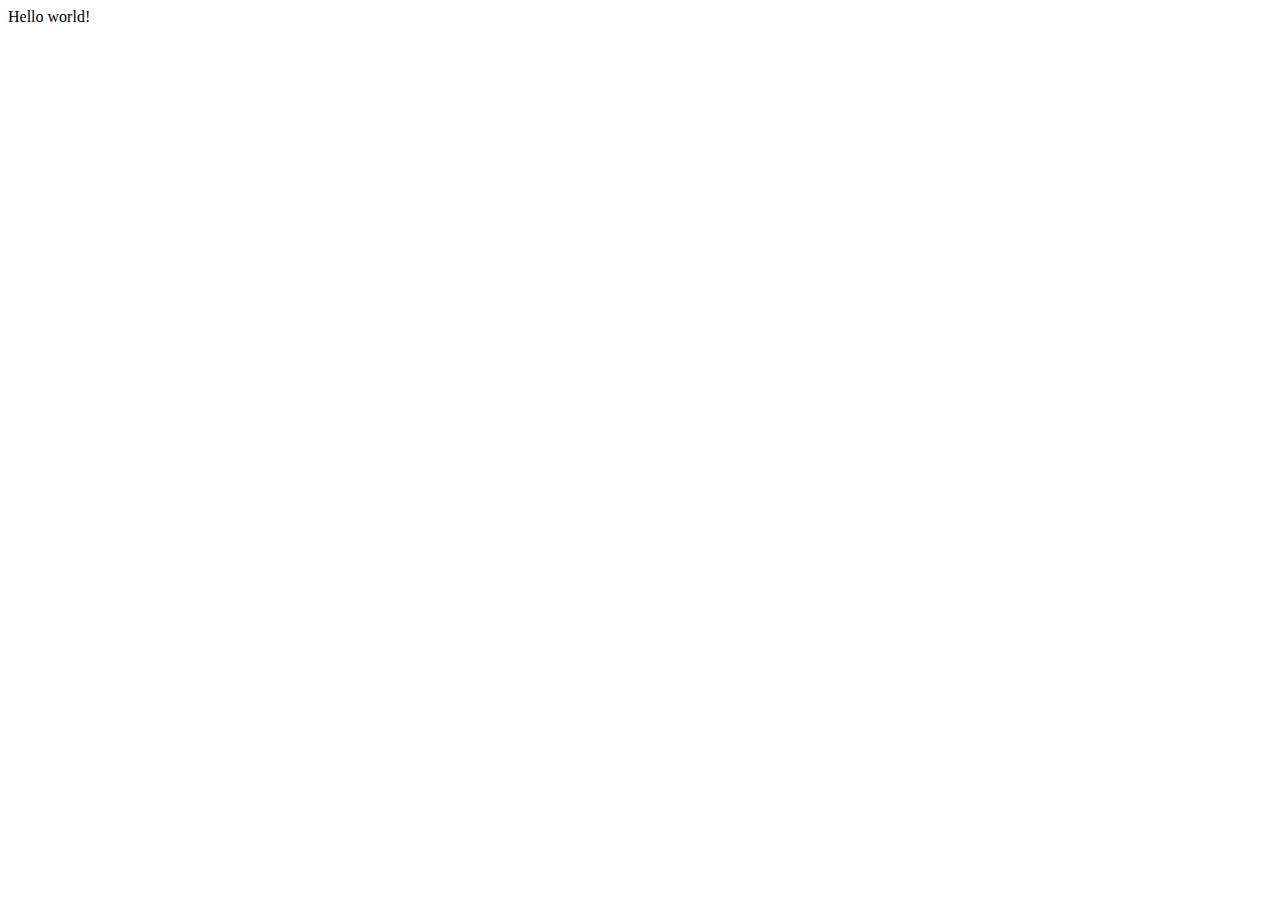
==== index.html @ e1d1962d "make a proekt" ====
<!DOCTYPE html>
<html lang="en">
<head>
    <meta charset="UTF-8">
    <meta name="viewport" content="width=device-width, initial-scale=1.0">
    <title>Document</title>
</head>
<body>
    Hello world!
</body>
</html>
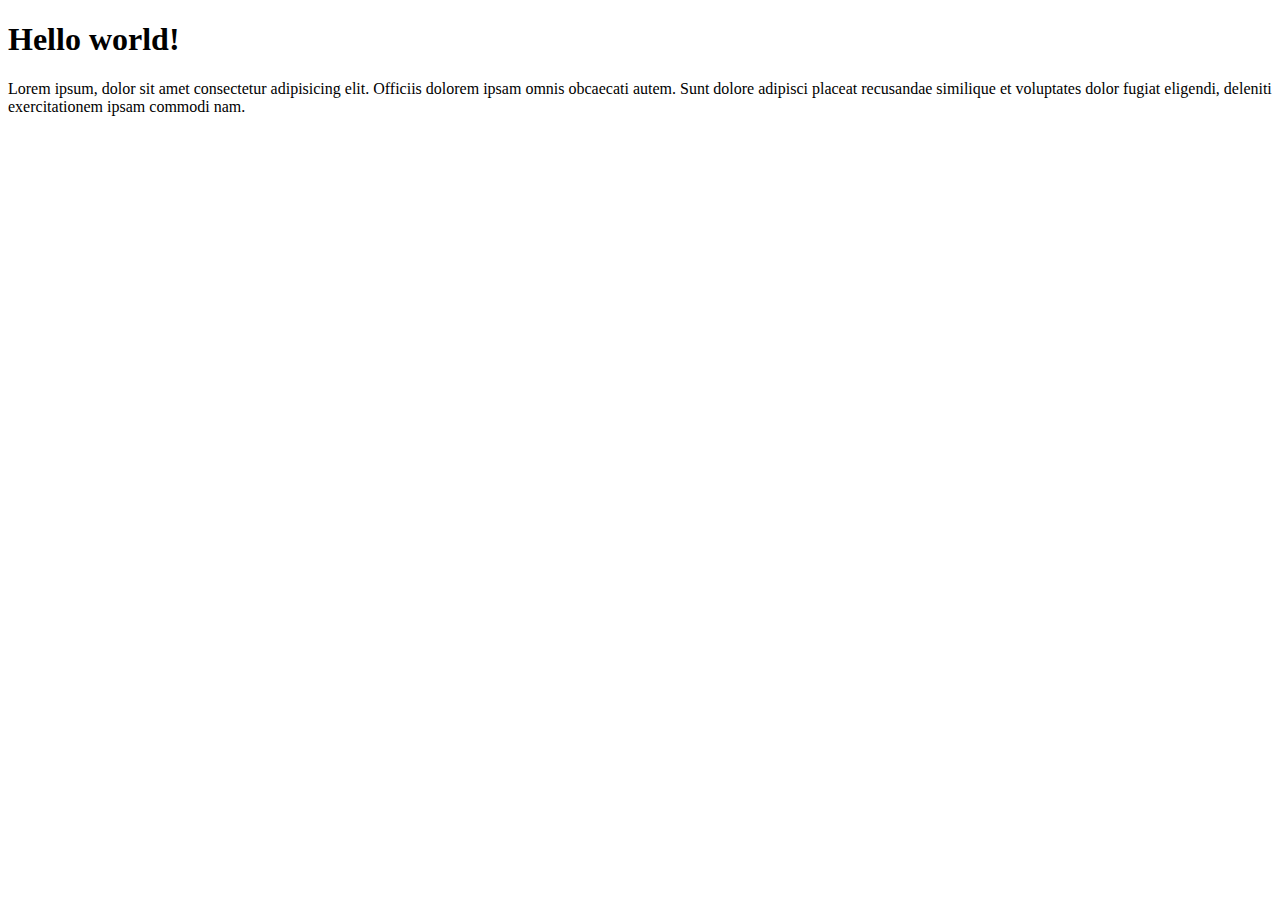
==== commit d646320d: "добавили текст" ====
--- a/index.html
+++ b/index.html
@@ -6,6 +6,7 @@
     <title>Document</title>
 </head>
 <body>
-    Hello world!
+   <h1> Hello world! </h1>
+   <p>Lorem ipsum, dolor sit amet consectetur adipisicing elit. Officiis dolorem ipsam omnis obcaecati autem. Sunt dolore adipisci placeat recusandae similique et voluptates dolor fugiat eligendi, deleniti exercitationem ipsam commodi nam.</p>
 </body>
 </html>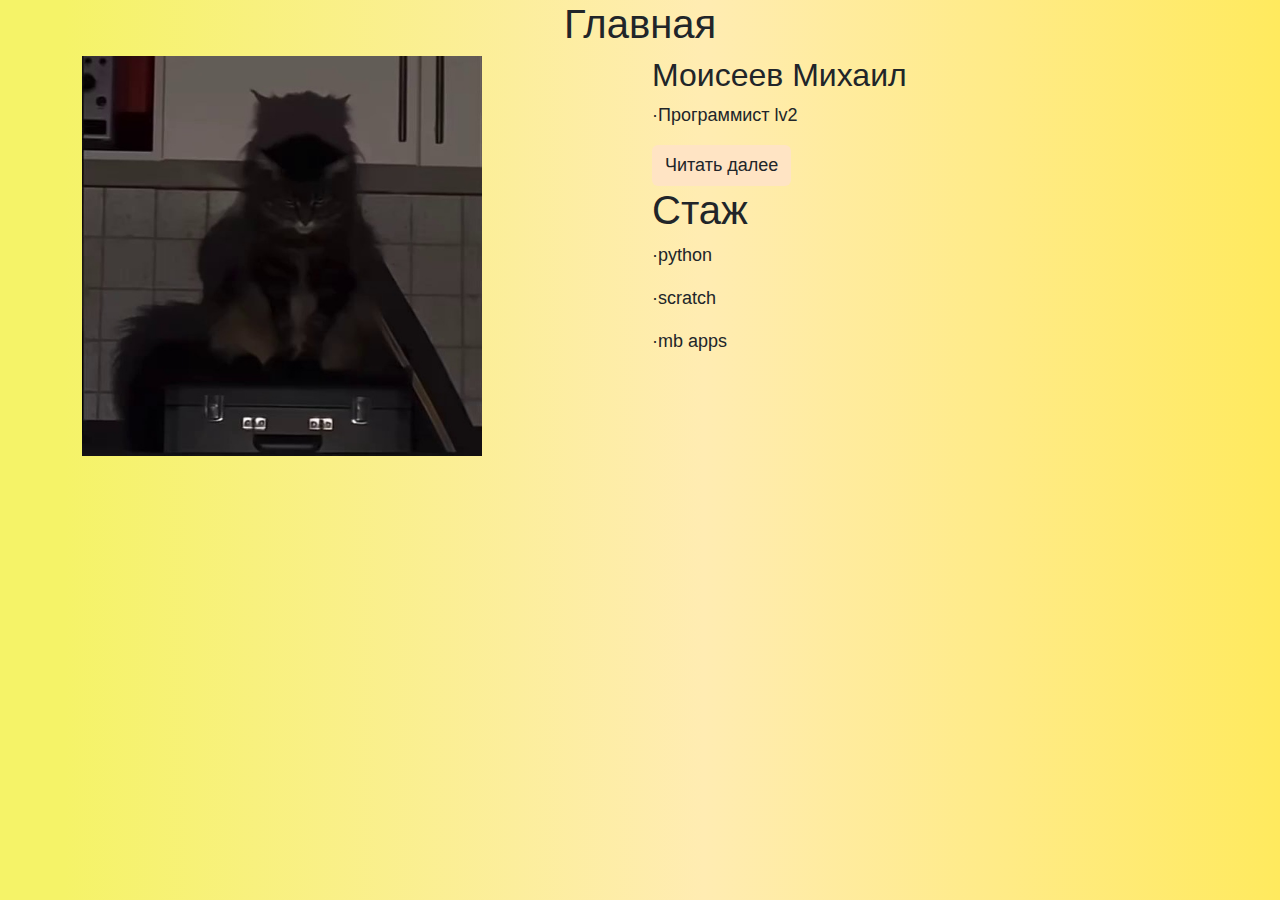
==== commit f355cb6c: "середина" ====
--- a/index.html
+++ b/index.html
@@ -3,10 +3,32 @@
 <head>
     <meta charset="UTF-8">
     <meta name="viewport" content="width=device-width, initial-scale=1.0">
+    <link href="https://cdn.jsdelivr.net/npm/bootstrap@5.3.3/dist/css/bootstrap.min.css" rel="stylesheet" integrity="sha384-QWTKZyjpPEjISv5WaRU9OFeRpok6YctnYmDr5pNlyT2bRjXh0JMhjY6hW+ALEwIH" crossorigin="anonymous">
+
+    <link rel="stylesheet" href="style.css">
     <title>Document</title>
 </head>
 <body>
-   <h1> Hello world! </h1>
-   <p>Lorem ipsum, dolor sit amet consectetur adipisicing elit. Officiis dolorem ipsam omnis obcaecati autem. Sunt dolore adipisci placeat recusandae similique et voluptates dolor fugiat eligendi, deleniti exercitationem ipsam commodi nam.</p>
+   <h1 class="gl"> Главная </h1>
+    <div class="container">
+        <div class="row">
+            <div class="col-6">
+                <img class="img" src="p.jpeg" alt="" />
+            </div>
+            <div class="col-6">
+                <div class="body">
+                    <h2 class="name"> Моисеев Михаил </h2>
+                    <p class="text">·Программист lv2</p>
+                    <a href="https://github.com/mishamois" class="btn">Читать далее</a>
+                    <h1>Стаж</h1>
+                    <div class="s">
+                        <p>·python</p>
+                        <p>·scratch</p>
+                        <p>·mb apps</p>
+                    </div>
+                </div>
+            </div>
+        </div>
+   </div>
 </body>
 </html>--- a/style.css
+++ b/style.css
@@ -0,0 +1,52 @@
+* {
+    font-family: Arial, sans-serif;
+    margin: 0;
+    padding: 0;
+}
+
+body {  
+    background: rgb(245,243,104);
+    background: linear-gradient(90deg, rgba(245,243,104,1) 5%, rgba(255,236,178,1) 55%, rgba(255,234,94,1) 100%);
+}
+
+.gl {
+    font-size: big;
+    text-align: center;
+    
+}
+
+.img {
+    display: flex;
+    margin-right: 100px;
+    width: 400px;
+    height: 400px;
+    
+}
+
+.text {
+    font-size: large;
+}
+
+.name {
+    display: flex;
+}
+.container {
+    display: flex;
+    flex-direction: column;
+}
+
+.btn {
+    background-color: bisque;
+    font-size: large;
+}
+
+.s {
+    display: flex; 
+    flex-direction: column;
+    font-size: large;
+
+}
+
+
+
+
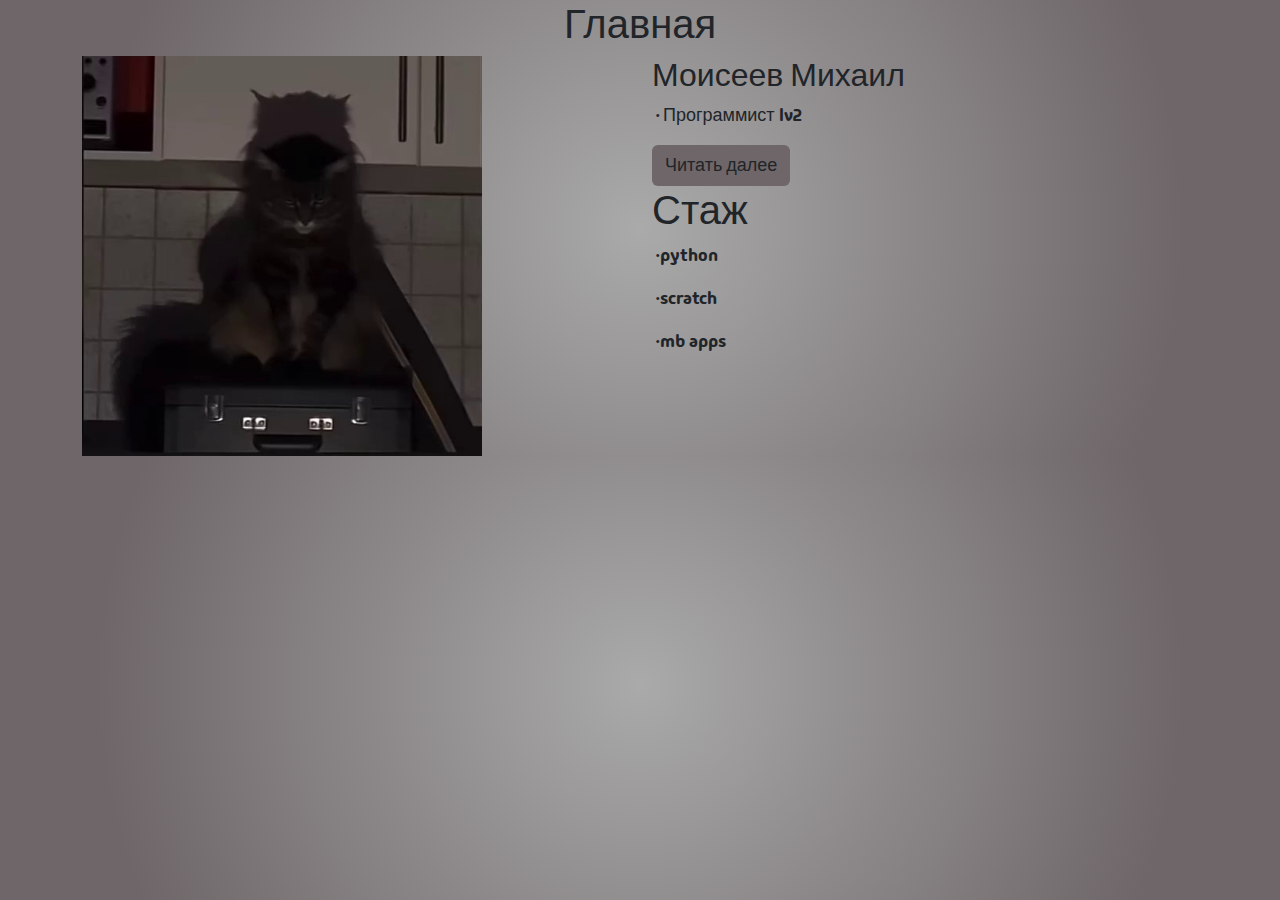
==== commit 335185be: "tictoe" ====
--- a/index.html
+++ b/index.html
@@ -4,7 +4,9 @@
     <meta charset="UTF-8">
     <meta name="viewport" content="width=device-width, initial-scale=1.0">
     <link href="https://cdn.jsdelivr.net/npm/bootstrap@5.3.3/dist/css/bootstrap.min.css" rel="stylesheet" integrity="sha384-QWTKZyjpPEjISv5WaRU9OFeRpok6YctnYmDr5pNlyT2bRjXh0JMhjY6hW+ALEwIH" crossorigin="anonymous">
-
+    <link rel="preconnect" href="https://fonts.googleapis.com">
+    <link rel="preconnect" href="https://fonts.gstatic.com" crossorigin>
+    <link href="https://fonts.googleapis.com/css2?family=Madimi+One&display=swap" rel="stylesheet">
     <link rel="stylesheet" href="style.css">
     <title>Document</title>
 </head>
--- a/style.css
+++ b/style.css
@@ -1,16 +1,17 @@
 * {
-    font-family: Arial, sans-serif;
+    font-family: "Madimi One", sans-serif;
+    font-weight: 400;
+    font-style: normal;
     margin: 0;
     padding: 0;
 }
 
 body {  
-    background: rgb(245,243,104);
-    background: linear-gradient(90deg, rgba(245,243,104,1) 5%, rgba(255,236,178,1) 55%, rgba(255,234,94,1) 100%);
+    background: rgb(170,170,170);
+    background: radial-gradient(circle, rgba(170,170,170,1) 0%, rgba(110,102,104,1) 80%);
 }
 
 .gl {
-    font-size: big;
     text-align: center;
     
 }
@@ -36,7 +37,7 @@
 }
 
 .btn {
-    background-color: bisque;
+    background-color: rgba(110,102,104,1);
     font-size: large;
 }
 
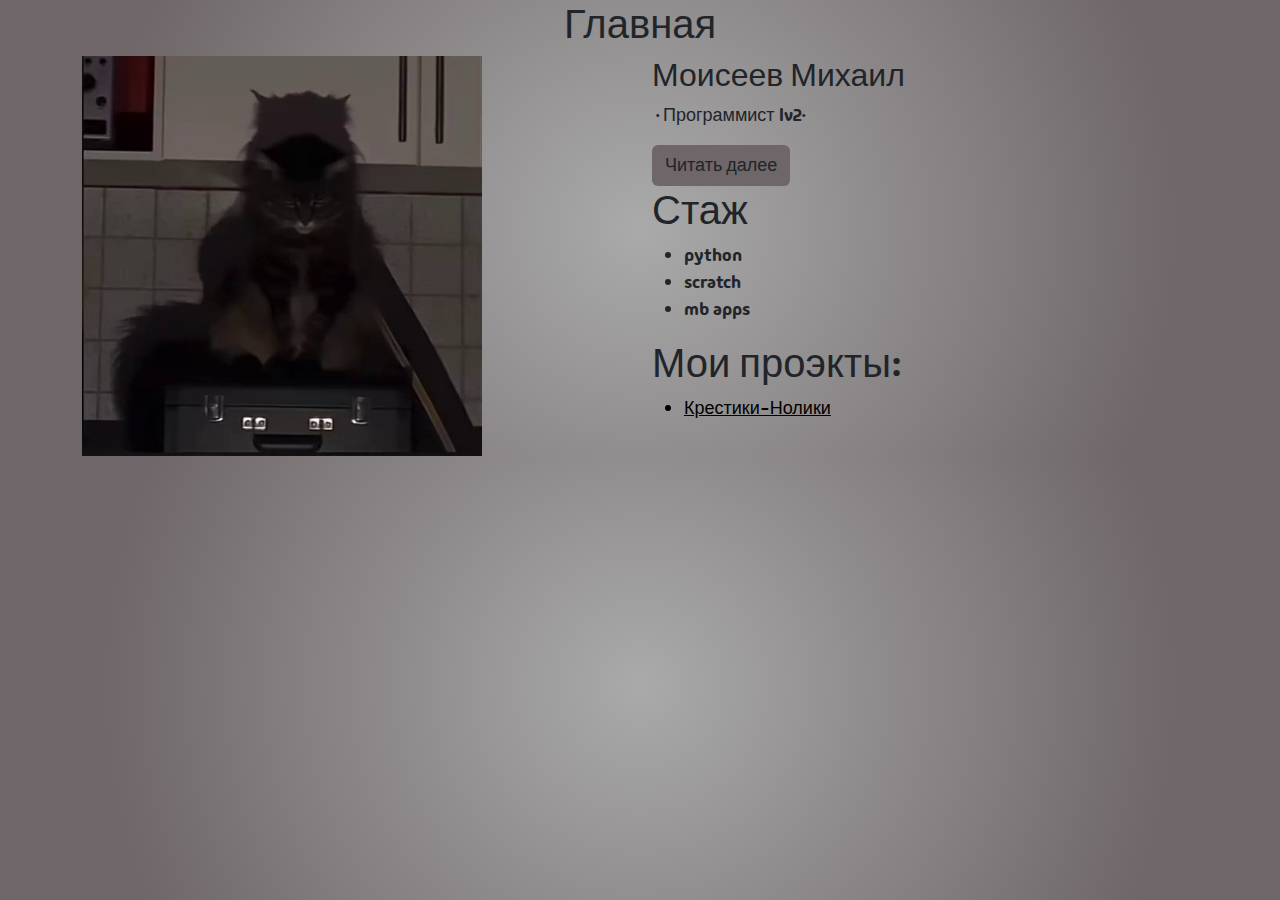
==== commit ab5af108: "калькулятор" ====
--- a/index.html
+++ b/index.html
@@ -20,14 +20,18 @@
             <div class="col-6">
                 <div class="body">
                     <h2 class="name"> Моисеев Михаил </h2>
-                    <p class="text">·Программист lv2</p>
+                    <p class="text">·Программист lv2·</p>
                     <a href="https://github.com/mishamois" class="btn">Читать далее</a>
                     <h1>Стаж</h1>
-                    <div class="s">
-                        <p>·python</p>
-                        <p>·scratch</p>
-                        <p>·mb apps</p>
-                    </div>
+                    <ul class="s">
+                        <li>python</li>
+                        <li>scratch</li>
+                        <li>mb apps</li>
+                    </ul>
+                    <h1>Мои проэкты:</h1>
+                    <ul class="pro">
+                        <li><a href="./tictoe/index2.html" class="proekt">Крестики-Нолики</a></li>
+                    </ul>
                 </div>
             </div>
         </div>
--- a/style.css
+++ b/style.css
@@ -48,6 +48,15 @@
 
 }
 
+.pro {
+    display: flex; 
+    flex-direction: column;
+    font-size: large;
+    color: black;
+}
+
+.proekt {
+    color: black;
+}
 
 
-
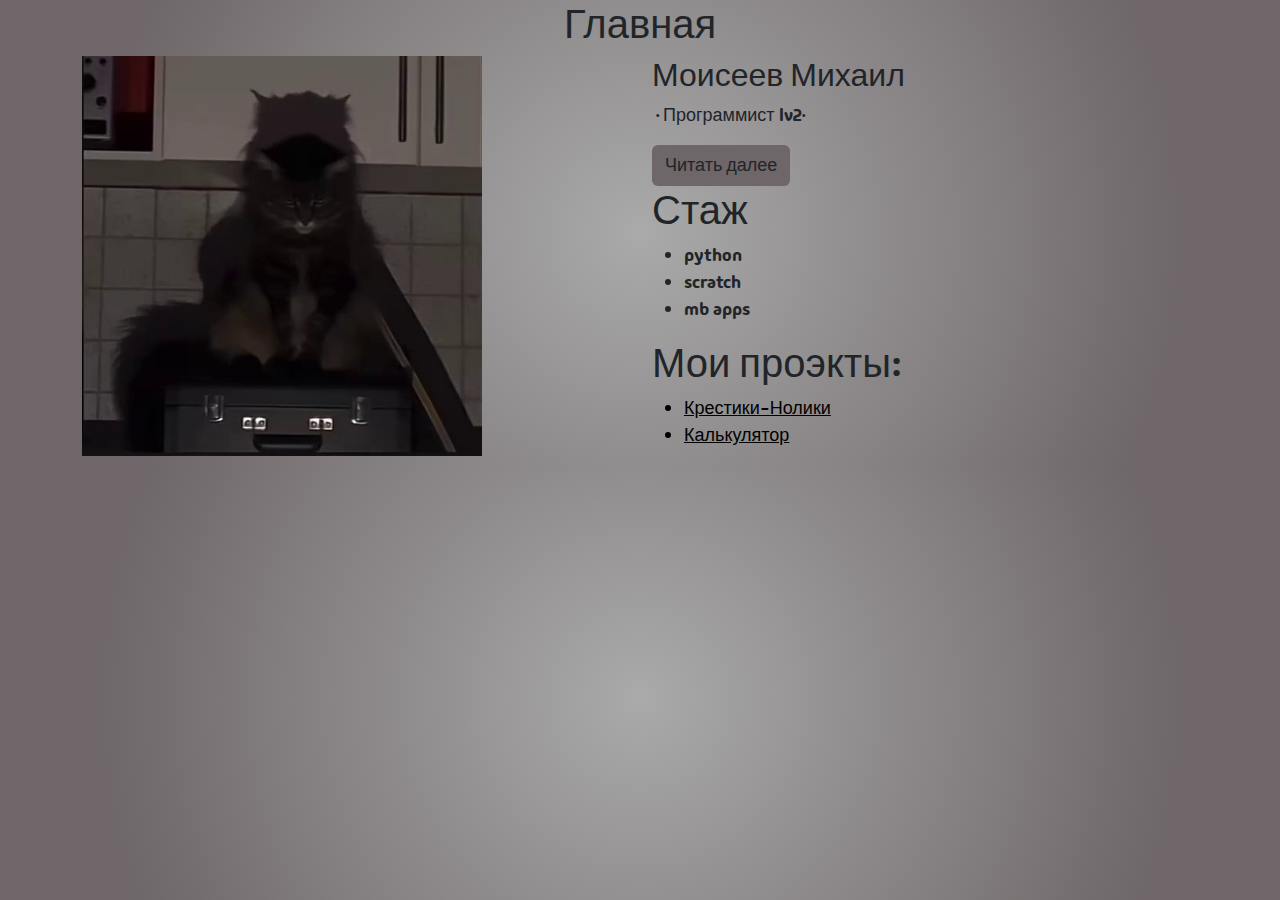
==== commit 33b2439a: "8" ====
--- a/index.html
+++ b/index.html
@@ -31,6 +31,7 @@
                     <h1>Мои проэкты:</h1>
                     <ul class="pro">
                         <li><a href="./tictoe/index2.html" class="proekt">Крестики-Нолики</a></li>
+                        <li><a href="/calculator/calc.html"class="proekt" >Калькулятор</a></li>
                     </ul>
                 </div>
             </div>
